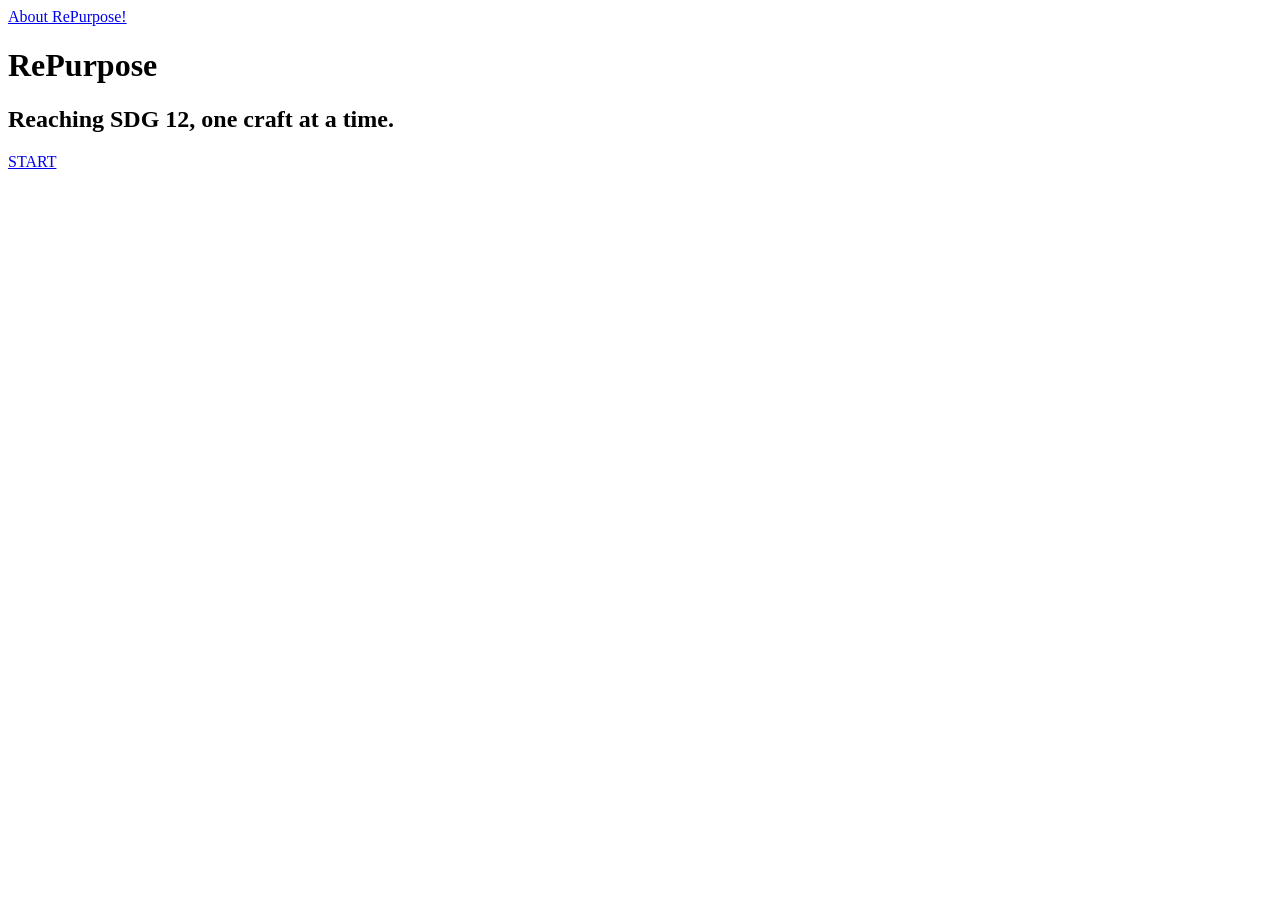
==== index.html @ 957ea681 "Create homepage structure" ====
<!DOCTYPE html>
<html>
<head>
    <title>RePurpose</title>
    <link rel="stylesheet" href="style.css">
</head>

<body>

    <a href="about.html" class="about-button">About RePurpose!</a>

    <main class="home">
        <h1>RePurpose</h1>

        <h2>Reaching SDG 12, one craft at a time.</h2>

        <a href="crafts.html" class="start-button">START</a>
    </main>

</body>
</html>
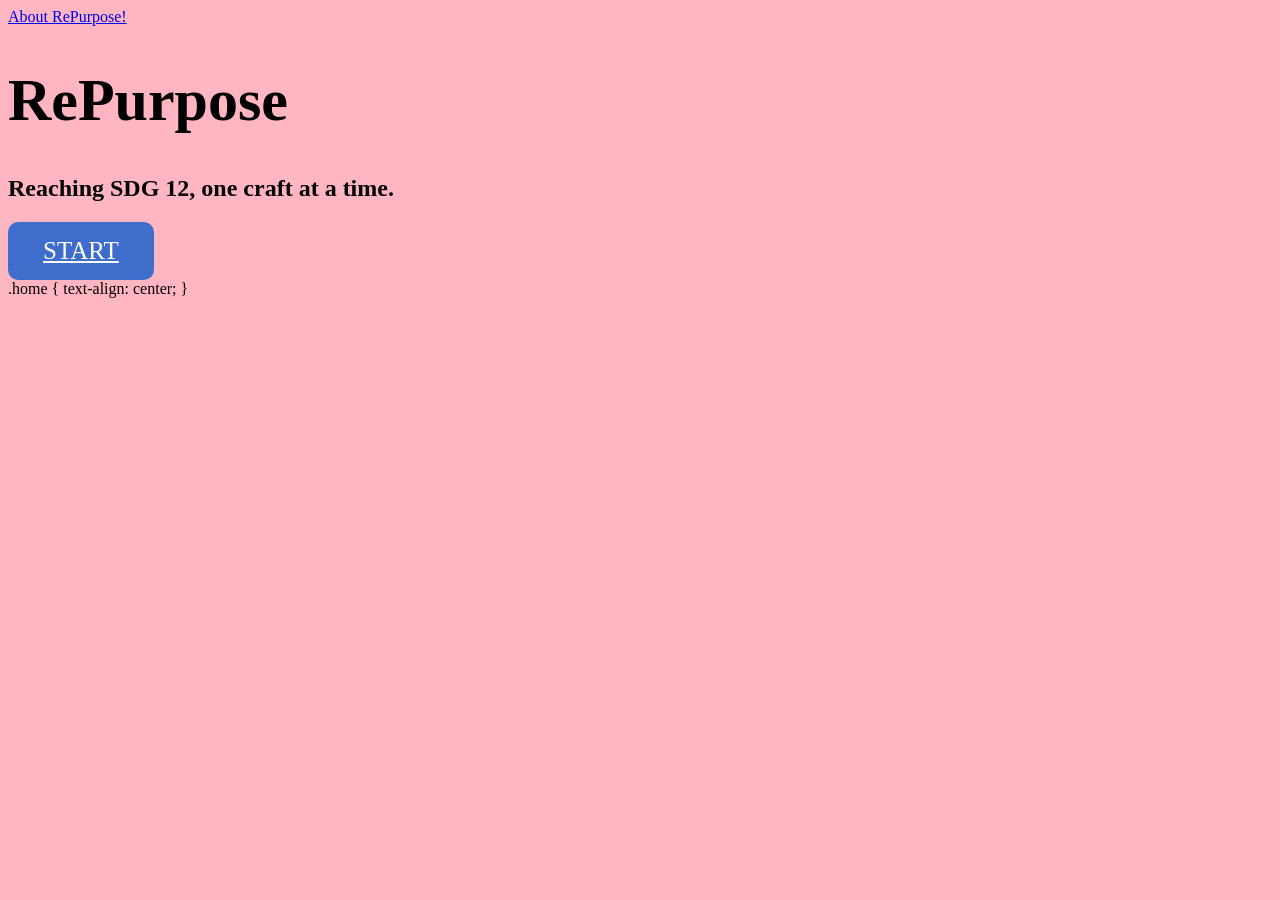
==== commit 3812e65b: "Update index.html Style homepage text" ====
--- a/index.html
+++ b/index.html
@@ -17,5 +17,9 @@
         <a href="crafts.html" class="start-button">START</a>
     </main>
 
+.home {
+    text-align: center;
+}
+
 </body>
 </html>
--- a/style.css
+++ b/style.css
@@ -0,0 +1,25 @@
+body {
+    background-color: lightpink;
+}
+h1 {
+   font-size: 60px;
+}
+.start-button {
+    background-color: #3f6dcc;
+    color: white;
+    font-size: 25px;
+    padding: 15px 35px;
+    border: none;
+    border-radius: 10px;
+    display: inline-block;
+}
+h2 {
+    font-size: 30 px;
+    margin-top: 50 px;
+}
+.start-button:hover {
+    transform: scale(1.05);
+}
+h2 { 
+    margin-top: 50px:
+ }
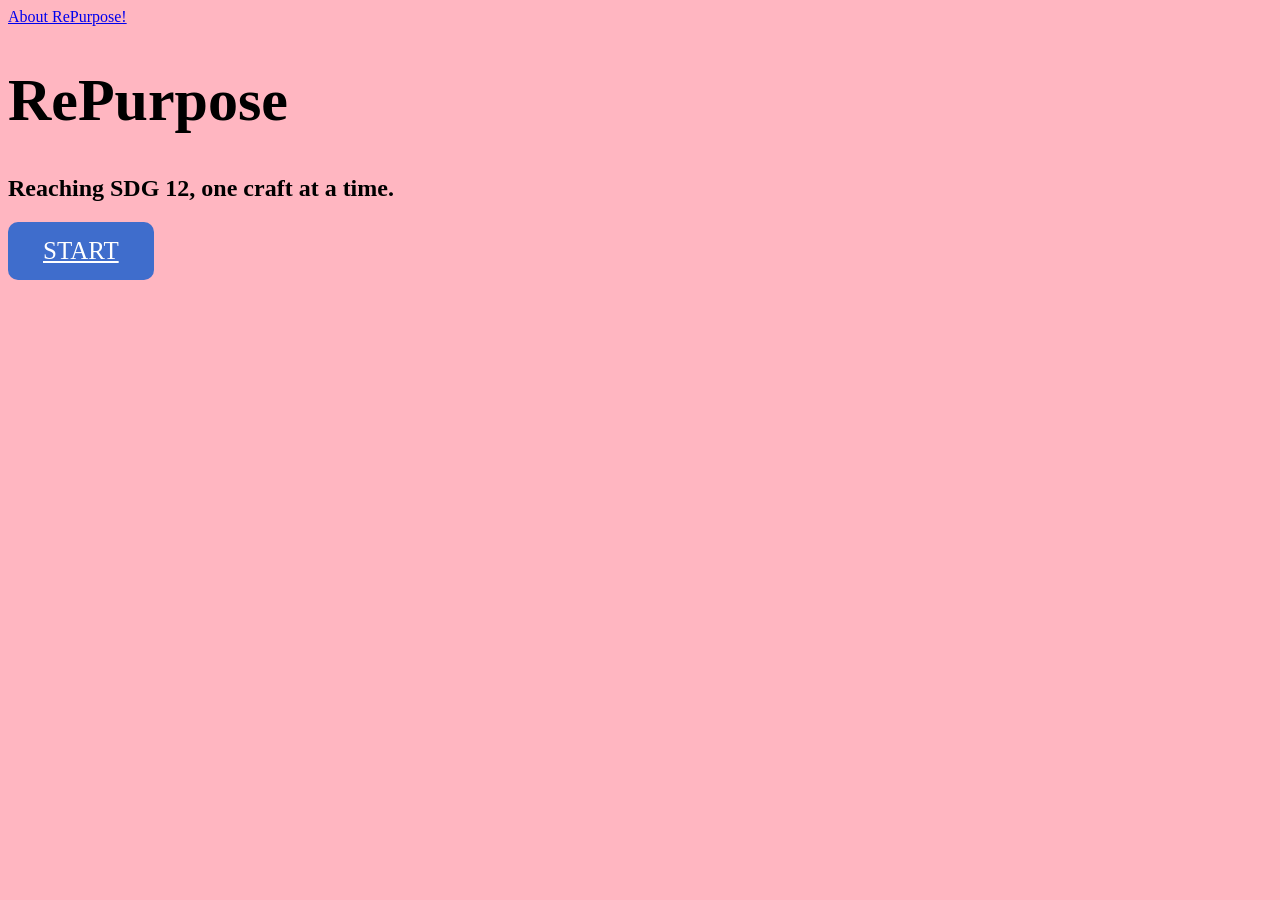
==== commit 4d22fe3d: "Update index.html" ====
--- a/index.html
+++ b/index.html
@@ -17,9 +17,5 @@
         <a href="crafts.html" class="start-button">START</a>
     </main>
 
-.home {
-    text-align: center;
-}
-
 </body>
 </html>
